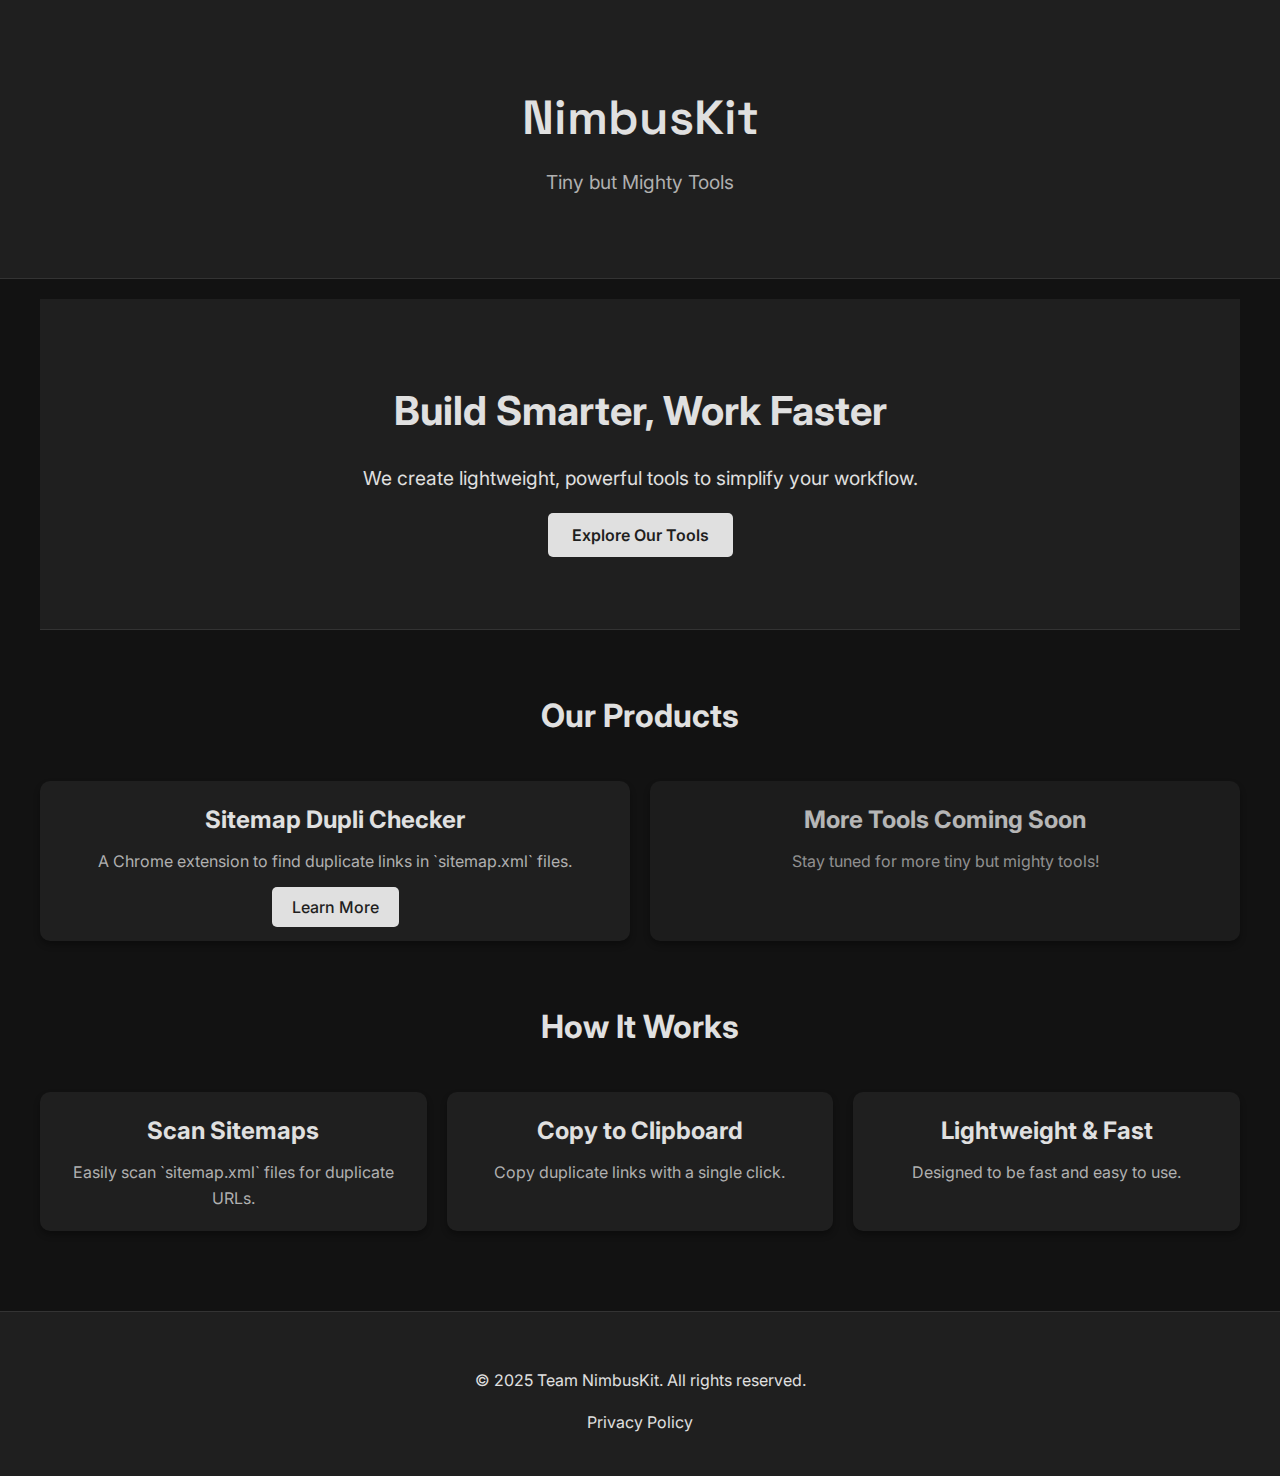
==== index.html @ 7858745b "initial upload" ====
<!DOCTYPE html>
<html lang="en">
<head>
  <meta charset="UTF-8">
  <meta name="viewport" content="width=device-width, initial-scale=1.0">
  <title>NimbusKit - Tiny but Mighty Tools</title>
  <link rel="stylesheet" href="styles.css">
  <link href="https://fonts.googleapis.com/css2?family=Inter:wght@400;500;600;700&display=swap" rel="stylesheet">
  <link href="https://fonts.googleapis.com/css2?family=Space+Grotesk:wght@400;500;600&display=swap" rel="stylesheet">
</head>
<body>
  <header>
    <div class="container">
      <h1>NimbusKit</h1>
      <p class="tagline">Tiny but Mighty Tools</p>
    </div>
  </header>

  <main class="container">
    <section class="hero">
      <div class="hero-content">
        <h2>Build Smarter, Work Faster</h2>
        <p>We create lightweight, powerful tools to simplify your workflow.</p>
        <a href="#products" class="button">Explore Our Tools</a>
      </div>
    </section>

    <section id="products" class="products">
      <h2>Our Products</h2>
      <div class="product-grid">
        <div class="product-card">
          <h3>Sitemap Dupli Checker</h3>
          <p>A Chrome extension to find duplicate links in `sitemap.xml` files.</p>
          <a href="#how-it-works" class="button">Learn More</a>
        </div>
        <div class="product-card coming-soon">
          <h3>More Tools Coming Soon</h3>
          <p>Stay tuned for more tiny but mighty tools!</p>
        </div>
      </div>
    </section>

    <section id="how-it-works" class="how-it-works">
      <h2>How It Works</h2>
      <div class="feature-grid">
        <div class="feature-card">
          <h3>Scan Sitemaps</h3>
          <p>Easily scan `sitemap.xml` files for duplicate URLs.</p>
        </div>
        <div class="feature-card">
          <h3>Copy to Clipboard</h3>
          <p>Copy duplicate links with a single click.</p>
        </div>
        <div class="feature-card">
          <h3>Lightweight & Fast</h3>
          <p>Designed to be fast and easy to use.</p>
        </div>
      </div>
    </section>
  </main>

  <footer>
    <div class="container">
      <p>&copy; 2025 Team NimbusKit. All rights reserved.</p>
      <a href="privacy-policy.html">Privacy Policy</a>
    </div>
  </footer>
</body>
</html>
---- styles.css ----
/* General Styles */
body {
  font-family: 'Inter', sans-serif;
  margin: 0;
  padding: 0;
  line-height: 1.6;
  color: #e0e0e0;
  background-color: #121212;
}

.container {
  max-width: 1200px;
  margin: 0 auto;
  padding: 20px;
}

/* Header */
header {
  background-color: #1f1f1f;
  color: #e0e0e0;
  padding: 60px 0;
  text-align: center;
  border-bottom: 1px solid #333;
}

header h1 {
  font-family: 'Space Grotesk', sans-serif;
  font-size: 3rem;
  margin: 0;
  font-weight: 600;
  animation: fadeInDown 1s ease-in-out;
}

header .tagline {
  font-size: 1.2rem;
  margin: 10px 0 0;
  color: #b0b0b0;
  animation: fadeInUp 1s ease-in-out;
}

/* Hero Section */
.hero {
  background-color: #1f1f1f;
  color: #e0e0e0;
  padding: 80px 20px;
  text-align: center;
  border-bottom: 1px solid #333;
  position: relative;
  overflow: hidden;
}

.hero h2 {
  font-size: 2.5rem;
  margin: 0 0 20px;
  animation: fadeInDown 1s ease-in-out;
}

.hero p {
  font-size: 1.2rem;
  margin: 0 0 30px;
  animation: fadeInUp 1s ease-in-out;
}

.hero .button {
  background-color: #e0e0e0;
  color: #1f1f1f;
  padding: 12px 24px;
  border-radius: 5px;
  text-decoration: none;
  font-weight: 600;
  transition: background-color 0.3s ease, color 0.3s ease;
  animation: fadeInUp 1s ease-in-out;
}

.hero .button:hover {
  background-color: #b0b0b0;
  color: #121212;
}

/* Products Section */
.products {
  margin: 60px 0;
}

.products h2 {
  font-size: 2rem;
  color: #e0e0e0;
  text-align: center;
  margin-bottom: 40px;
  animation: fadeInDown 1s ease-in-out;
}

.product-grid {
  display: grid;
  grid-template-columns: repeat(auto-fit, minmax(280px, 1fr));
  gap: 20px;
}

.product-card {
  background-color: #1f1f1f;
  border-radius: 10px;
  padding: 20px;
  box-shadow: 0 4px 6px rgba(0, 0, 0, 0.3);
  text-align: center;
  transition: transform 0.3s ease, box-shadow 0.3s ease;
  animation: fadeInUp 1s ease-in-out;
}

.product-card:hover {
  transform: translateY(-5px);
  box-shadow: 0 6px 12px rgba(0, 0, 0, 0.3);
}

.product-card h3 {
  font-size: 1.5rem;
  color: #e0e0e0;
  margin: 0 0 10px;
}

.product-card p {
  font-size: 1rem;
  color: #b0b0b0;
  margin: 0 0 20px;
}

.product-card .button {
  background-color: #e0e0e0;
  color: #1f1f1f;
  padding: 10px 20px;
  border-radius: 5px;
  text-decoration: none;
  font-weight: 500;
  transition: background-color 0.3s ease;
}

.product-card .button:hover {
  background-color: #b0b0b0;
}

.coming-soon {
  opacity: 0.8;
}

/* How It Works Section */
.how-it-works {
  margin: 60px 0;
}

.how-it-works h2 {
  font-size: 2rem;
  color: #e0e0e0;
  text-align: center;
  margin-bottom: 40px;
  animation: fadeInDown 1s ease-in-out;
}

.feature-grid {
  display: grid;
  grid-template-columns: repeat(auto-fit, minmax(280px, 1fr));
  gap: 20px;
}

.feature-card {
  background-color: #1f1f1f;
  border-radius: 10px;
  padding: 20px;
  box-shadow: 0 4px 6px rgba(0, 0, 0, 0.3);
  text-align: center;
  transition: transform 0.3s ease, box-shadow 0.3s ease;
  animation: fadeInUp 1s ease-in-out;
}

.feature-card:hover {
  transform: translateY(-5px);
  box-shadow: 0 6px 12px rgba(0, 0, 0, 0.3);
}

.feature-card h3 {
  font-size: 1.5rem;
  color: #e0e0e0;
  margin: 0 0 10px;
}

.feature-card p {
  font-size: 1rem;
  color: #b0b0b0;
  margin: 0;
}

/* Footer */
footer {
  background-color: #1f1f1f;
  color: #e0e0e0;
  text-align: center;
  padding: 20px 0;
  border-top: 1px solid #333;
}

footer a {
  color: #e0e0e0;
  text-decoration: none;
}

footer a:hover {
  text-decoration: underline;
}

/* Animations */
@keyframes fadeInDown {
  from {
    opacity: 0;
    transform: translateY(-20px);
  }
  to {
    opacity: 1;
    transform: translateY(0);
  }
}

@keyframes fadeInUp {
  from {
    opacity: 0;
    transform: translateY(20px);
  }
  to {
    opacity: 1;
    transform: translateY(0);
  }
}

/* Responsive Design */
@media (max-width: 768px) {
  header h1 {
    font-size: 2.5rem;
  }

  header .tagline {
    font-size: 1rem;
  }

  .hero h2 {
    font-size: 2rem;
  }

  .hero p {
    font-size: 1rem;
  }

  .products h2, .how-it-works h2 {
    font-size: 1.75rem;
  }

  .product-card h3, .feature-card h3 {
    font-size: 1.25rem;
  }

  .product-card p, .feature-card p {
    font-size: 0.9rem;
  }
}
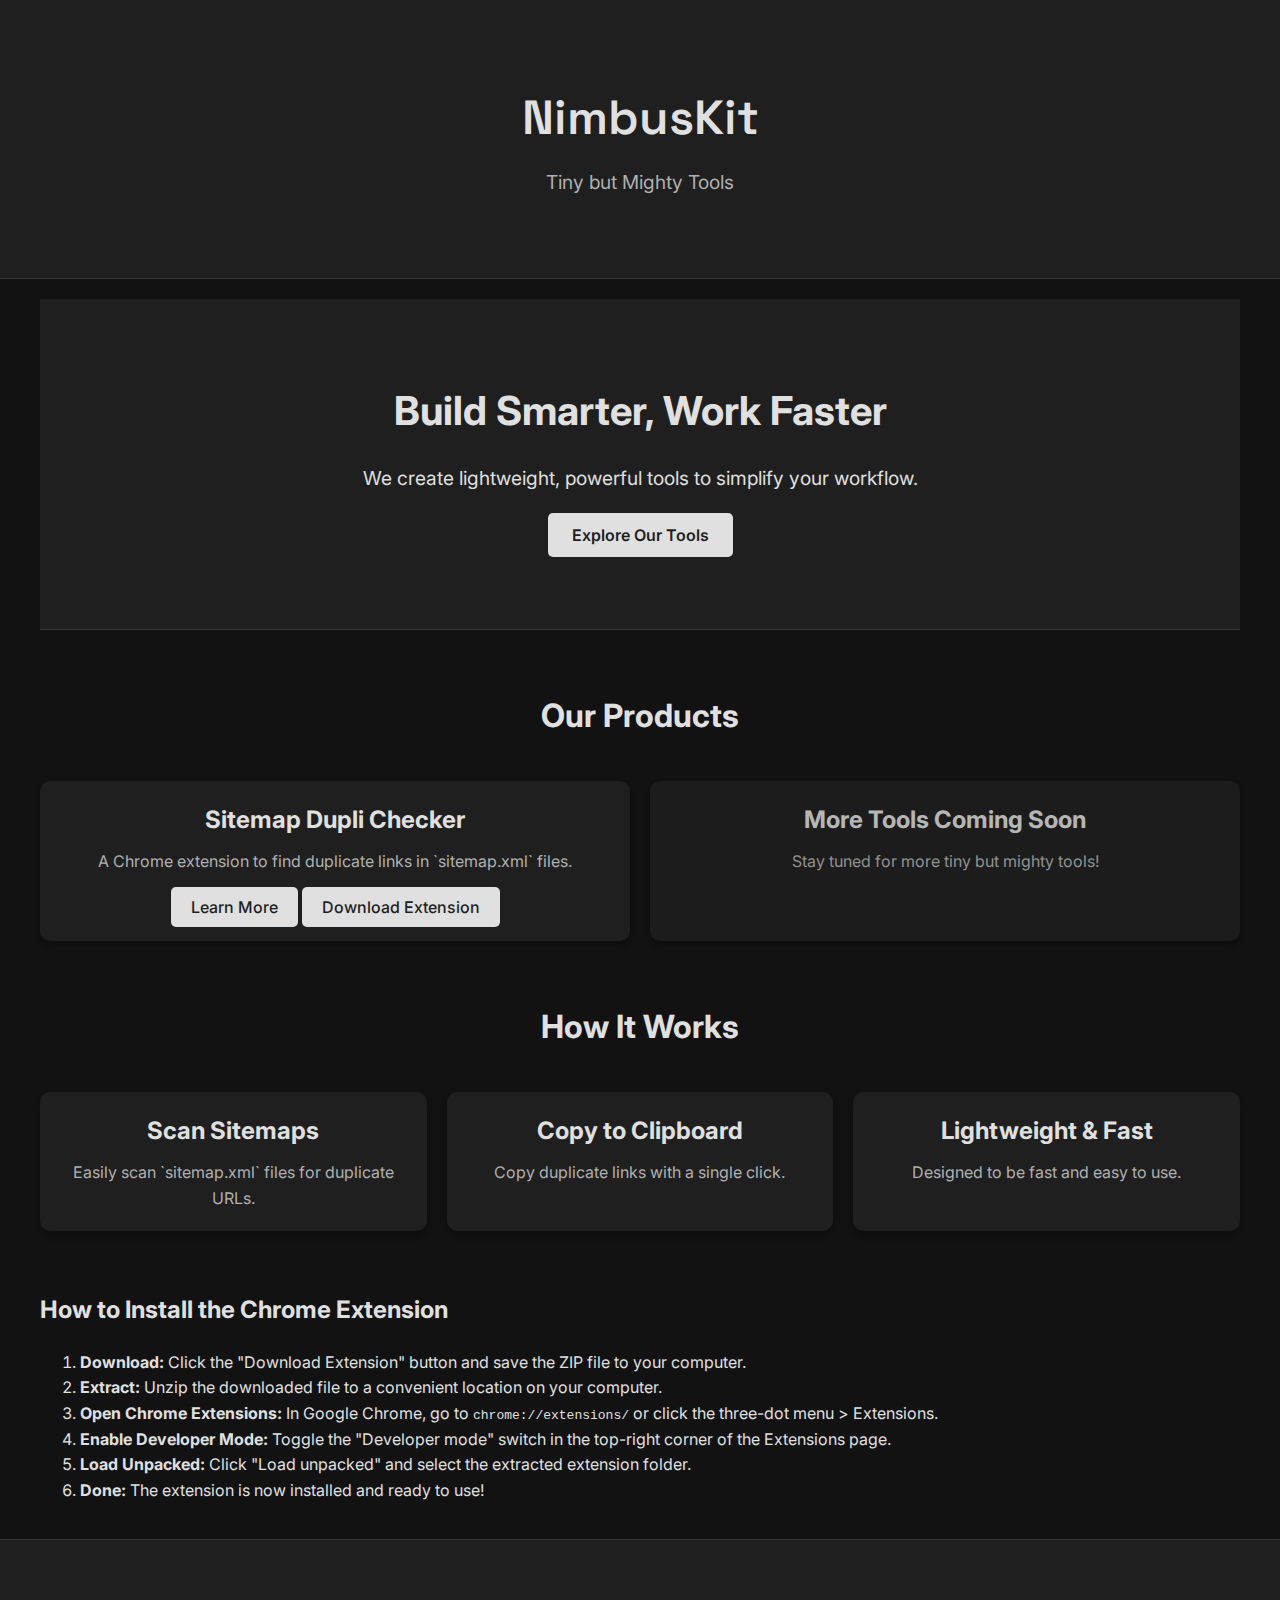
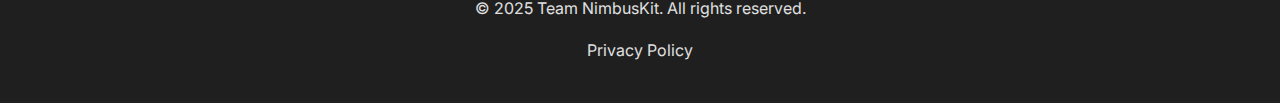
==== commit 33aee957: "updated index.html" ====
--- a/index.html
+++ b/index.html
@@ -32,6 +32,7 @@
           <h3>Sitemap Dupli Checker</h3>
           <p>A Chrome extension to find duplicate links in `sitemap.xml` files.</p>
           <a href="#how-it-works" class="button">Learn More</a>
+          <a href="https://github.com/itsmullan/NimbusKit/blob/main/Sitemap%20DupliChecker%20v1.0.zip" class="button">Download Extension</a>
         </div>
         <div class="product-card coming-soon">
           <h3>More Tools Coming Soon</h3>
@@ -57,6 +58,20 @@
         </div>
       </div>
     </section>
+
+    <section id="install-extension" class="install-extension">
+      <h2>How to Install the Chrome Extension</h2>
+      <div class="install-steps">
+        <ol>
+          <li><strong>Download:</strong> Click the "Download Extension" button and save the ZIP file to your computer.</li>
+          <li><strong>Extract:</strong> Unzip the downloaded file to a convenient location on your computer.</li>
+          <li><strong>Open Chrome Extensions:</strong> In Google Chrome, go to <code>chrome://extensions/</code> or click the three-dot menu > Extensions.</li>
+          <li><strong>Enable Developer Mode:</strong> Toggle the "Developer mode" switch in the top-right corner of the Extensions page.</li>
+          <li><strong>Load Unpacked:</strong> Click "Load unpacked" and select the extracted extension folder.</li>
+          <li><strong>Done:</strong> The extension is now installed and ready to use!</li>
+        </ol>
+      </div>
+    </section>
   </main>
 
   <footer>
